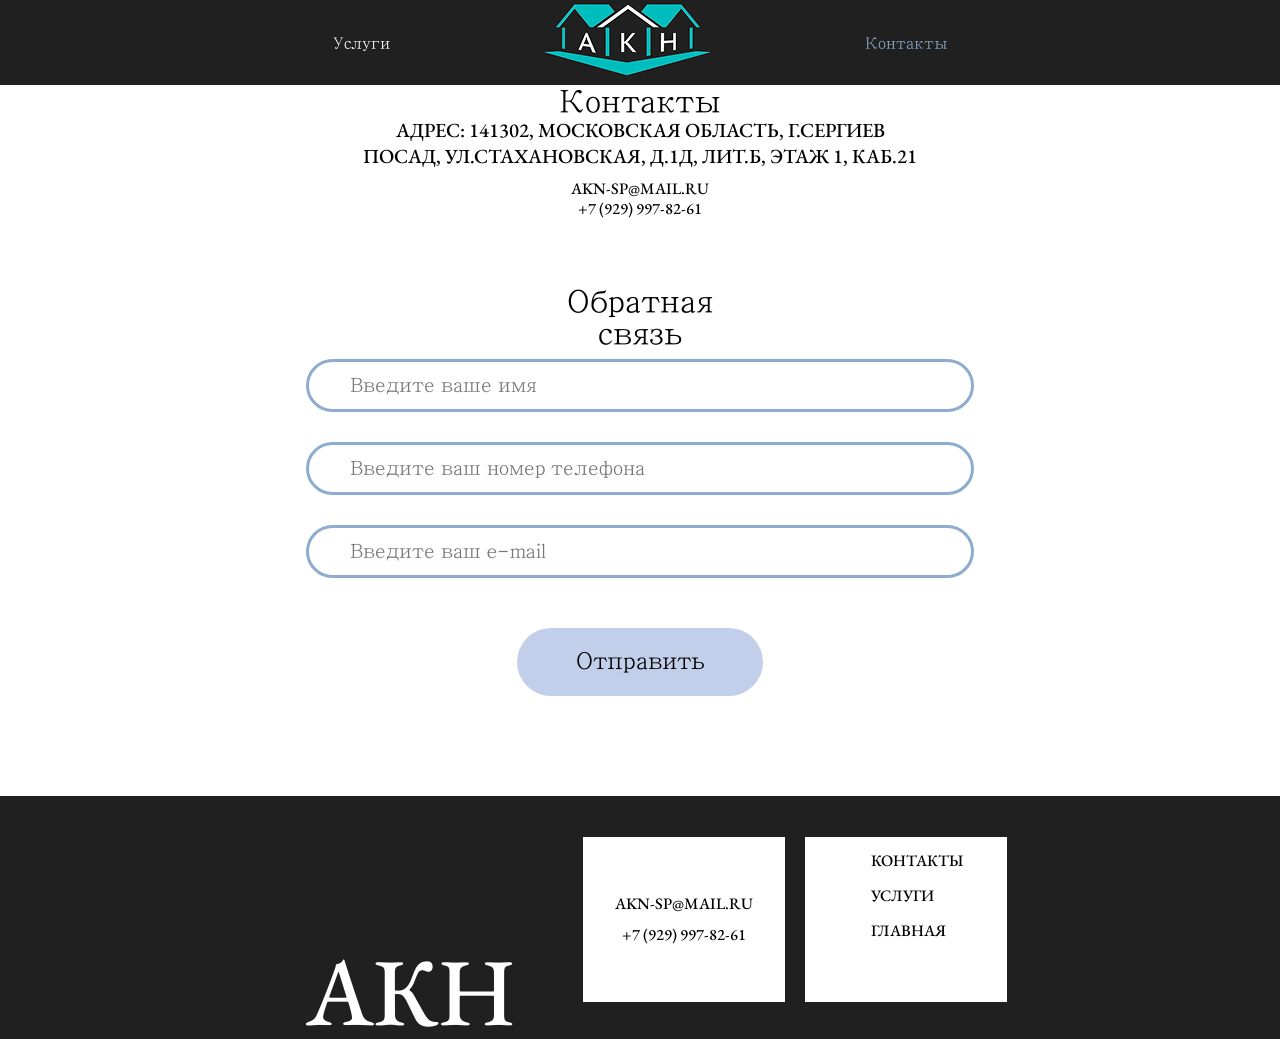
==== docs/pages/contacts.html @ 5ae0224c "maine" ====
<!DOCTYPE html>
<html lang="ru">

<head>
    <meta charset="UTF-8">
    <meta name="viewport" content="width=device-width, initial-scale=1.0">

    <link rel="stylesheet" href="../css/reset.css">
    <link rel="stylesheet" href="../css/normalize.css">
    <link rel="stylesheet" href="../css/style.css">

    <title>Контакты</title>
</head>

<body>
    <header class="header">
        <div class="header__container container">
            <a class="header__link" href="./pricelist.html">Услуги</a>
            <a class="header__link" href="../index.html">
                <img src="../img/logo.png" alt="LOGO">
            </a>
            <a class="header__link header__link_active" href="#">Контакты</a>
        </div>
    </header>

    <main class="main">
        <div class="main__container container contacts">
            <div class="contacts__contacts">
                <h1>Контакты</h1>
                <p>Адрес: 141302, Московская область, г.Сергиев Посад, ул.Стахановская, д.1д, лит.Б, этаж 1, каб.21</p>
                <div class="contacts__links">
                    <a href="mailto:akn-sp@mail.ru">AKN-SP@MAIL.RU</a>
                    <a href="tel:+79299978261">+7 (929) 997-82-61</a>
                </div>
            </div>
            <div class="contacts__feedback feedback">
                <form id="feedback">
                    <h1>Обратная связь</h1>
                    <input type="text" name="username" id="username" placeholder="Введите ваше имя">
                    <input type="text" name="phone" id="phone" placeholder="Введите ваш номер телефона">
                    <input type="text" name="email" id="email" placeholder="Введите ваш e-mail">
                    <input type="submit" name="submit" id="submit" value="Отправить">
                </form>
            </div>
        </div>
    </main>

    <footer class="footer">
        <div class="footer__container container">
            <div class=footer__left-wrapper>
                <span class="footer__logo">АКН</span>
            </div>
            <div class="footer__right-wrapper">
                <div class="footer__block footer__block_contacts">
                    <a href="mailto:akn-sp@mail.ru">akn-sp@mail.ru</a>
                    <a href="tel:+79299978261">+7 (929) 997-82-61</a>
                </div>
                <div class="footer__block">
                    <nav class="footer__nav">
                        <a href="#">Контакты</a>
                        <a href="./pages/pricelist.html">Услуги</a>
                        <a href="../index.html">Главная</a>
                    </nav>
                </div>
            </div>
        </div>
    </footer>
</body>

</html>
---- docs/css/style.css ----
@font-face {
  font-family: "JejuMyeongjo";
  font-style: normal;
  font-weight: 400;
  src: url("../fonts/JejuMyeongjo-Regular.woff2");
}
@font-face {
  font-family: "EB Garamond";
  font-style: normal;
  font-weight: 500;
  src: url("../fonts/EBGaramond-Medium.woff2");
}
* {
  box-sizing: border-box;
}

body {
  font-family: "JejuMyeongjo";
  height: 100vh;
  display: flex;
  flex-direction: column;
}

h1, h2, h3, h4, h5 {
  padding: 0;
  margin: 0;
}

h1 {
  font-size: 48px;
}

h2 {
  font-size: 36px;
}

p {
  font-size: 12px;
}

a {
  color: black;
  text-decoration: none;
}

input[type=text] {
  background: white;
  border: 3px solid #8EACCD;
  border-radius: 40px;
  font-size: 20px;
  padding: 12px 0 12px 41px;
}
input[type=submit] {
  outline: none;
  border: none;
  cursor: pointer;
  background: #C1CFEA;
  border-radius: 50px;
  padding: 20px;
  font-size: 24px;
}

.container {
  max-width: 1340px;
  margin: 0 auto;
}
.container_small {
  max-width: 1114px;
}

.header {
  background: #202020;
}
.header__container {
  display: flex;
  justify-content: center;
  align-items: center;
  -moz-column-gap: 146px;
       column-gap: 146px;
}
.header__link {
  color: white;
  font-size: 16px;
}
.header__link_active {
  color: #8EACCD;
}

.main {
  flex: 1;
}

.footer {
  background: #202020;
}
.footer__container {
  position: relative;
  height: 350px;
  padding-top: 41px;
  display: flex;
  align-items: flex-end;
}
.footer__left-wrapper {
  flex-grow: 1;
  overflow: hidden;
}
.footer__right-wrapper {
  position: relative;
  right: -50px;
  flex-grow: 1;
  height: 100%;
  display: flex;
  -moz-column-gap: 36px;
       column-gap: 36px;
}
.footer__logo {
  font-family: "EB Garamond";
  font-weight: 500;
  color: white;
  font-size: 128px;
}
.footer__block {
  width: 364px;
  height: 266px;
  background: white;
}
.footer__block_contacts {
  display: flex;
  flex-direction: column;
  align-items: center;
  justify-content: center;
  row-gap: 4px;
}
.footer__block_contacts a {
  font-family: "EB Garamond";
  font-weight: 500;
  font-size: 24px;
  text-transform: uppercase;
}
.footer__nav {
  font-family: "EB Garamond";
  font-weight: 500;
  font-size: 24px;
  line-height: 35px;
  text-transform: uppercase;
  display: flex;
  flex-direction: column;
  row-gap: 10px;
  margin: 45px auto auto 95px;
}

.feedback form {
  display: flex;
  flex-direction: column;
  align-items: center;
}
.feedback form > h1 {
  max-width: 277px;
  text-align: center;
  margin-bottom: 76px;
}
.feedback form input[type=text] {
  width: 750px;
  margin-bottom: 30px;
}
.feedback form input[type=submit] {
  width: 246px;
  margin-top: 74px;
}

.index > h1 {
  margin-bottom: 102px;
  text-align: center;
}
.index__pricelist {
  margin-bottom: 130px;
}
.index__about {
  margin-bottom: 131px;
}
.index__feedback {
  margin-bottom: 130px;
}

.pricelist > h1 {
  margin-bottom: 65px;
}
.pricelist ul {
  display: flex;
  flex-direction: column;
  row-gap: 60px;
}
.pricelist__price-title {
  padding: 8px 0 8px 114px;
  text-shadow: 0 4px 4px 0 rgba(0, 0, 0, 0.2509803922);
  background-image: url("../img/services/bg-top.png");
  background-size: cover;
}
.pricelist__price-desc {
  padding: 10px 10px 30px 434px;
  background-image: url("../img/services/bg-bottom.png");
  background-size: cover;
}
.pricelist__price-desc > p:first-child {
  margin-bottom: 36px;
}
.pricelist__price-wrapper {
  display: flex;
  flex-direction: column;
  row-gap: 10px;
}
.pricelist__price {
  font-size: 16px;
}

.about > h1 {
  text-align: center;
  margin-bottom: 65px;
}
.about > p {
  font-size: 24px;
}
.about > p:last-of-type {
  margin-bottom: 53px;
}
.about__services-wrapper > h2 {
  margin-bottom: 42px;
}
.about__services-wrapper ul {
  display: flex;
  justify-content: space-between;
}
.about__services-wrapper ul li {
  display: flex;
  flex-direction: column;
  align-items: center;
  justify-content: center;
  row-gap: 10px;
}
.about__services-wrapper ul li span {
  text-align: center;
  font-size: 20px;
}

.contacts__contacts {
  display: flex;
  flex-direction: column;
  justify-content: center;
  align-items: center;
  margin-bottom: 180px;
}
.contacts__contacts h1 {
  margin-bottom: 15px;
}
.contacts__contacts p {
  font-family: "EB Garamond";
  font-weight: 500;
  font-size: 24px;
  text-transform: uppercase;
  text-align: center;
  margin-bottom: 37px;
  max-width: 569px;
  line-height: 31px;
}
.contacts__contacts a {
  font-family: "EB Garamond";
  font-weight: 500;
  font-size: 24px;
  text-transform: uppercase;
}
.contacts__links {
  display: flex;
  flex-direction: column;
  justify-content: center;
  align-items: center;
  row-gap: 4px;
}
.contacts__feedback {
  margin-bottom: 162px;
}
.contacts__feedback form h1 {
  margin-bottom: 24px;
}

.categories__title-wrapper {
  display: flex;
  flex-direction: column;
  align-items: center;
  justify-content: center;
  margin-bottom: 60px;
}
.categories__title-wrapper p {
  font-size: 16px;
}
.categories__cat-wrapper {
  display: flex;
  flex-direction: column;
  row-gap: 100px;
  flex-wrap: wrap;
  max-height: 1000px;
  margin-bottom: 57px;
}

.category {
  display: flex;
  -moz-column-gap: 10px;
       column-gap: 10px;
}
.category__right-wrapper {
  display: flex;
  flex-direction: column;
  row-gap: 20px;
}
.category h2 {
  font-size: 20px;
}
.category__block {
  display: flex;
  flex-direction: column;
  row-gap: 20px;
}
.category__block h3 {
  font-size: 16px;
  margin-top: 14px;
}
.category__block a {
  font-size: 12px;
  text-decoration: underline;
  max-width: 523px;
}

@media screen and (max-width: 1439px) {
  h1 {
    font-size: 32px;
  }
  h2 {
    font-size: 24px;
  }
  p {
    font-size: 8px;
  }
  .feedback {
    width: 100%;
  }
  .feedback form {
    display: flex;
    flex-direction: column;
    align-items: center;
  }
  .feedback form > h1 {
    max-width: 277px;
    text-align: center;
    margin-bottom: 10px;
  }
  .feedback form input[type=text] {
    width: 100%;
    margin-bottom: 30px;
  }
  .feedback form input[type=submit] {
    width: 246px;
    margin-top: 20px;
  }
  .footer__container {
    position: relative;
    height: 243px;
  }
  .footer__right-wrapper {
    -moz-column-gap: 20px;
         column-gap: 20px;
  }
  .footer__logo {
    font-size: 96px;
  }
  .footer__block {
    width: 202px;
    height: 165px;
  }
  .footer__block_contacts {
    row-gap: 15px;
  }
  .footer__block_contacts a {
    font-size: 16px;
  }
  .footer__nav {
    font-size: 16px;
    row-gap: 0;
    margin: 6px auto auto 66px;
  }
  .container {
    max-width: 668px;
  }
  .container_small {
    max-width: 668px;
  }
  .index {
    display: flex;
    flex-direction: column;
    align-items: center;
  }
  .index > h1 {
    max-width: 376px;
  }
  .index__pricelist {
    margin-bottom: 48px;
  }
  .index__about {
    margin-bottom: 48px;
  }
  .index__feedback {
    margin-bottom: 100px;
  }
  .pricelist > h1 {
    margin-bottom: 0;
  }
  .pricelist ul {
    display: flex;
    flex-direction: column;
    row-gap: 30px;
  }
  .pricelist__price-title {
    padding: 8px 0 8px 66px;
  }
  .pricelist__price-desc {
    padding: 0 0 5px 172px;
  }
  .pricelist__price-wrapper {
    row-gap: 3px;
    margin-left: 86px;
  }
  .pricelist__price {
    font-size: 12px;
  }
  .about > h1 {
    margin-bottom: 10px;
  }
  .about > p {
    font-size: 14px;
  }
  .about > p:last-of-type {
    margin-bottom: 78px;
  }
  .about__services-wrapper > h2 {
    margin-bottom: 10px;
  }
  .about__services-wrapper ul li {
    display: flex;
    flex-direction: column;
    align-items: center;
    justify-content: center;
    row-gap: 25px;
  }
  .about__services-wrapper ul li span {
    font-size: 20px;
  }
  .contacts__contacts {
    margin-bottom: 68px;
  }
  .contacts__contacts h1 {
    margin-bottom: 0;
  }
  .contacts__contacts p {
    font-size: 20px;
    margin-bottom: 12px;
    line-height: 26px;
  }
  .contacts__contacts a {
    font-size: 16px;
  }
  .contacts__feedback {
    margin-bottom: 100px;
  }
  .contacts__feedback form h1 {
    margin-bottom: 10px;
    max-width: 171px;
  }
  .categories__cat-wrapper {
    max-height: none;
  }
}
@media screen and (max-width: 767px) {
  .container {
    max-width: 293px;
  }
  .container_small {
    max-width: 293px;
  }
  h1 {
    font-size: 20px;
  }
  h2 {
    font-size: 14px;
  }
  p {
    font-size: 8px;
  }
  input[type=text] {
    font-size: 12px;
    padding: 6px 0 6px 16px;
  }
  input[type=submit] {
    padding: 5px 20px;
    font-size: 16px;
  }
  .feedback {
    width: 100%;
  }
  .feedback form > h1 {
    max-width: 167px;
    margin-bottom: 20px;
  }
  .feedback form input[type=text] {
    width: 100%;
    margin-bottom: 20px;
  }
  .feedback form input[type=submit] {
    width: 137px;
    margin-top: 0;
  }
  .header__container {
    -moz-column-gap: 37px;
         column-gap: 37px;
  }
  .header__link {
    font-size: 10px;
  }
  .header__link img {
    width: 98px;
  }
  .footer__container {
    height: 146px;
    padding-top: 33px;
  }
  .footer__left-wrapper {
    overflow: visible;
  }
  .footer__right-wrapper {
    -moz-column-gap: 20px;
         column-gap: 20px;
  }
  .footer__logo {
    font-size: 32px;
  }
  .footer__block {
    width: 108px;
    height: 74px;
    background: #D9D9D9;
  }
  .footer__block_contacts {
    row-gap: 0;
  }
  .footer__block_contacts a {
    font-size: 10px;
  }
  .footer__nav {
    font-size: 10px;
    line-height: 10px;
    height: 100%;
    justify-content: space-around;
    margin: 0 auto;
    text-transform: none;
    text-align: center;
  }
  .index > h1 {
    margin-bottom: 22px;
    width: 383px;
  }
  .index__pricelist {
    margin-bottom: 80px;
  }
  .index__about {
    margin-bottom: 80px;
  }
  .index__feedback {
    margin-bottom: 100px;
  }
  .pricelist > h1 {
    margin-bottom: 20px;
    text-align: center;
  }
  .pricelist ul {
    row-gap: 20px;
  }
  .pricelist__price-title {
    padding: 2px 0 2px 58px;
    font-size: 14px;
  }
  .pricelist__price-desc {
    padding: 0 0 10px 0;
  }
  .pricelist__price-desc > p:first-child {
    margin-bottom: 2px;
  }
  .pricelist__price-wrapper {
    display: flex;
    flex-direction: column;
    row-gap: 5px;
  }
  .pricelist__price {
    font-size: 14px;
  }
  .about > h1 {
    margin-bottom: 20px;
  }
  .about > p {
    font-size: 8px;
  }
  .about > p:last-of-type {
    margin-bottom: 53px;
  }
  .about__services-wrapper > h2 {
    margin-bottom: 20px;
  }
  .about__services-wrapper ul li {
    row-gap: 0;
  }
  .about__services-wrapper ul li span {
    font-size: 8px;
  }
  .about__services-wrapper ul li img {
    width: 40px;
  }
  .contacts__contacts {
    margin-bottom: 100px;
  }
  .contacts__contacts h1 {
    margin-bottom: 0;
  }
  .contacts__contacts p {
    font-size: 14px;
    margin-bottom: 6px;
    width: 361px;
    line-height: 18px;
  }
  .contacts__contacts a {
    font-size: 14px;
  }
  .contacts__links {
    row-gap: 10px;
  }
  .contacts__feedback {
    margin-bottom: 100px;
  }
  .contacts__feedback form h1 {
    max-width: 123px;
    margin-bottom: 20px;
  }
  .categories {
    max-width: 100%;
  }
  .categories__title-wrapper {
    margin-bottom: 30px;
  }
  .categories__title-wrapper p {
    font-size: 8px;
    width: 308px;
  }
  .categories__cat-wrapper {
    row-gap: 30px;
    margin-bottom: 100px;
  }
  .category {
    display: flex;
    -moz-column-gap: 0;
         column-gap: 0;
  }
  .category__left-wrapper img {
    width: 40px;
  }
  .category__right-wrapper {
    row-gap: 12px;
  }
  .category h2 {
    font-size: 16px;
  }
  .category__block {
    row-gap: 12px;
  }
  .category__block h3 {
    font-size: 12px;
    margin-top: 0;
  }
  .category__block a {
    font-size: 10px;
    max-width: 346px;
  }
}/*# sourceMappingURL=style.css.map */
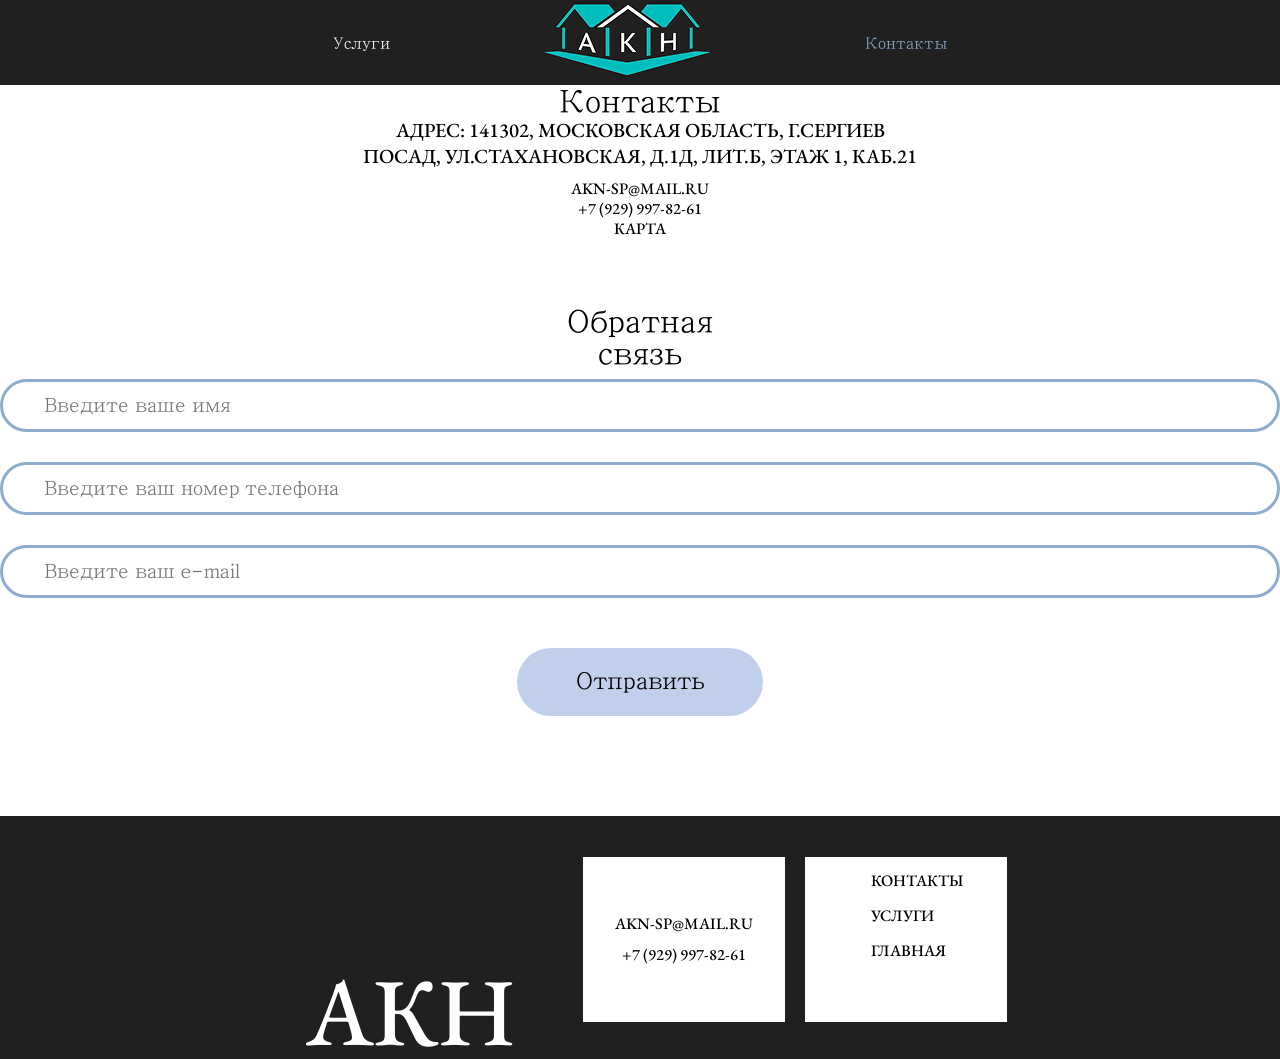
==== commit fd933914: "Update contacts.html" ====
--- a/docs/pages/contacts.html
+++ b/docs/pages/contacts.html
@@ -31,6 +31,8 @@
                 <div class="contacts__links">
                     <a href="mailto:akn-sp@mail.ru">AKN-SP@MAIL.RU</a>
                     <a href="tel:+79299978261">+7 (929) 997-82-61</a>
+                    <a href="https://yandex.ru/maps/org/akn/199845858617/?display-text=%D0%90%D0%B3%D0%B5%D0%BD%D1%82%D1%81%D1%82%D0%B2%D0%B0%20%D0%BD%D0%B5%D0%B4%D0%B2%D0%B8%D0%B6%D0%B8%D0%BC%D0%BE%D1%81%D1%82%D0%B8&filter=alternate_vertical%3ARequestWindow&ll=38.146458%2C56.322429&mode=search&sctx=[base64]%2BvinZKaA9WRwYcEuZr3vegFggIXY2F0ZWdvcnlfaWQ6KDE4NDEwNzUwMymKAgkxODQxMDc1MDOSAgCaAgxkZXNrdG9wLW1hcHOqAhgzMzY4NzEzNjc2OSwxNjc4ODgzOTkwMjA%3D&sll=38.146068%2C56.322429&sspn=0.004147%2C0.001338&text=category_id%3A%28184107503%29&z=19.4">Карта</a>
+        </div>
                 </div>
             </div>
             <div class="contacts__feedback feedback">
